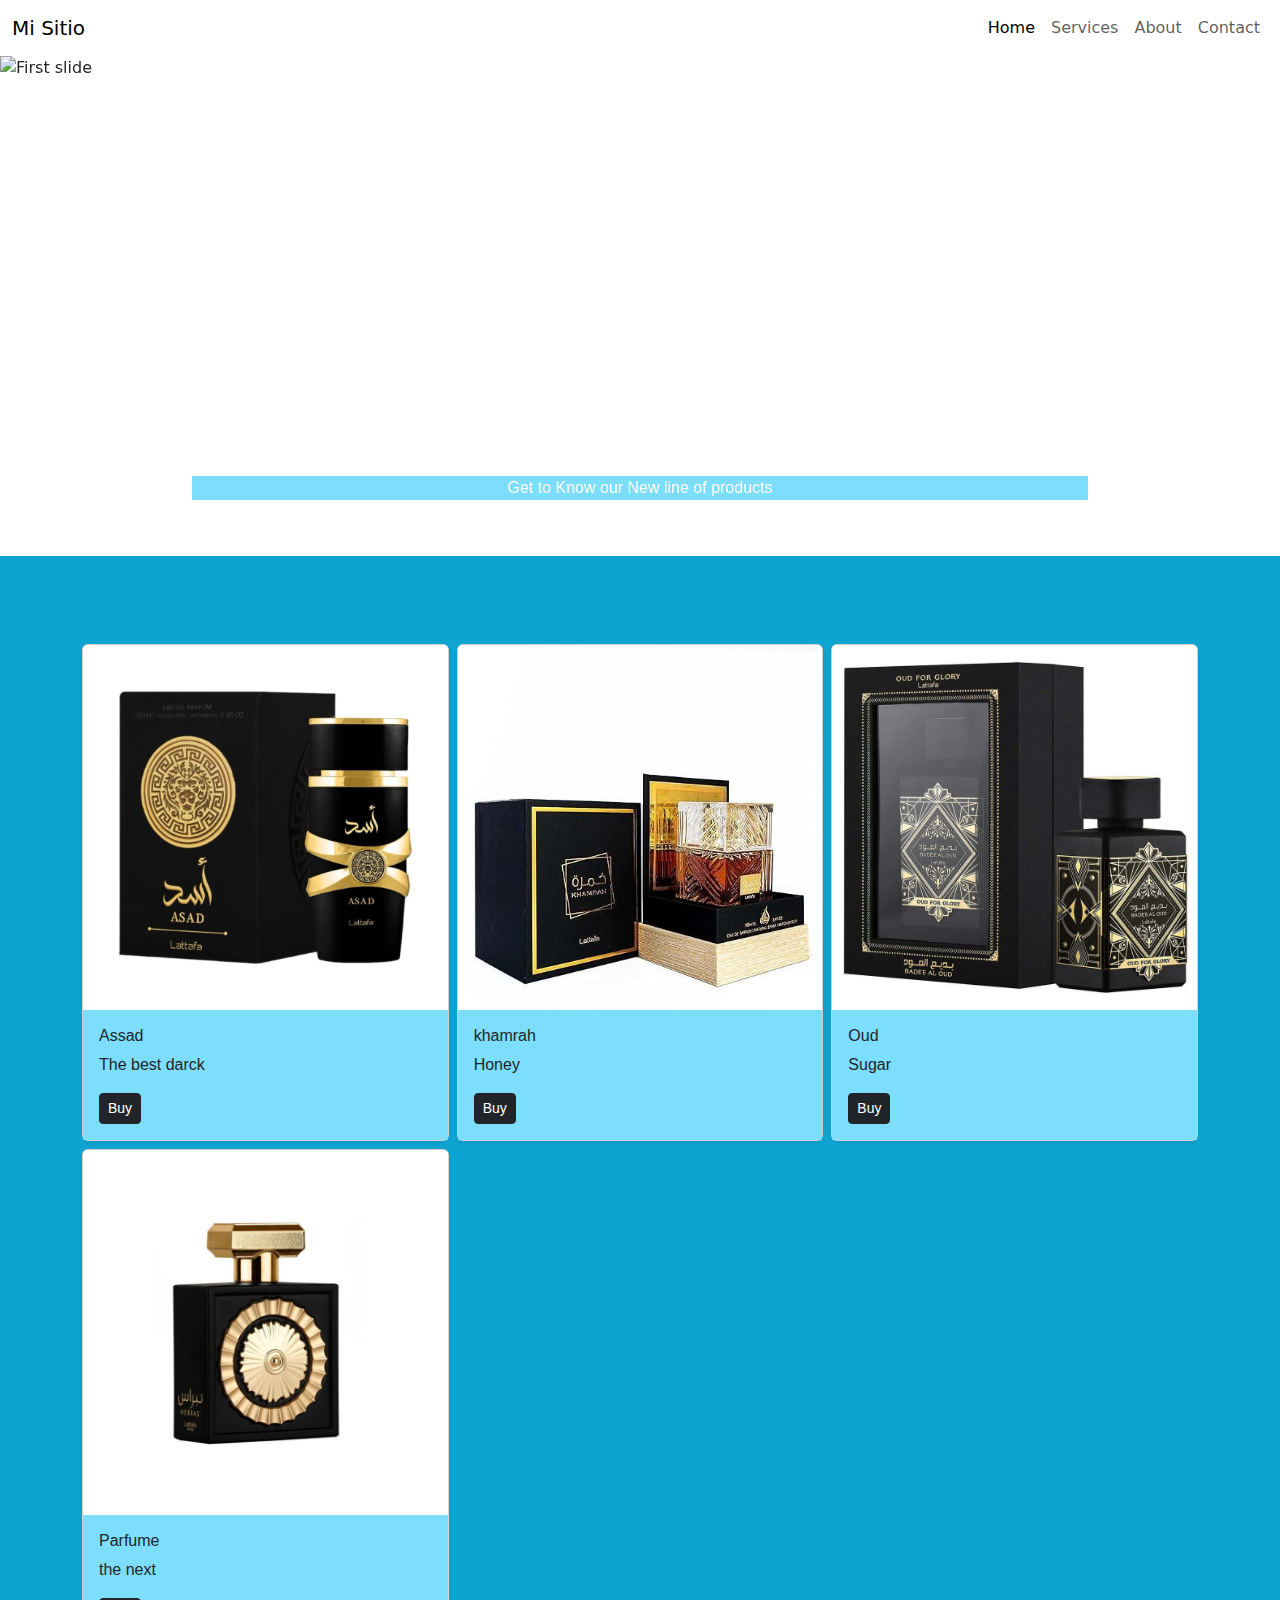
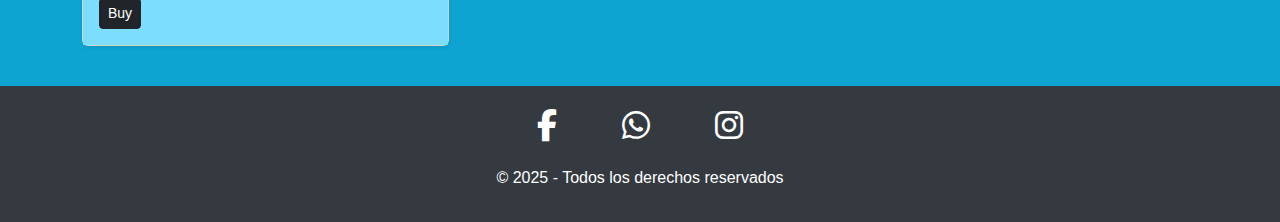
==== recurses/index.html @ 49cc1442 "Update: for estructuration the proyect" ====
<!DOCTYPE html>
<html lang="en">
<head>
    <meta charset="UTF-8">
    <meta name="viewport" content="width=device-width, initial-scale=1.0">
    <link rel="stylesheet" href="./webs/views/index.css">
    <link href="https://cdn.jsdelivr.net/npm/bootstrap@5.3.2/dist/css/bootstrap.min.css" rel="stylesheet">
    <link rel="stylesheet" href="https://cdn.jsdelivr.net/npm/bootstrap@5.3.0/dist/css/bootstrap.min.css">
    <link rel="stylesheet" href="../webs/views/assets/css/index.css">
    <title>Document</title>
</head>
<body>
    
    <header>
        <!--Miguel nabvar-->
        <nav class="navbar navbar-expand-lg " >
            <div class="container-fluid">
                <a class="navbar-brand" href="#">Mi Sitio</a>
                <button class="navbar-toggler" type="button" data-bs-toggle="collapse" data-bs-target="#navbarNav" aria-controls="navbarNav" aria-expanded="false" aria-label="Toggle navigation">
                    <span class="navbar-toggler-icon"></span>
                </button>
                <div class="collapse navbar-collapse" id="navbarNav">
                    <ul class="navbar-nav ms-auto">
                        <li class="nav-item">
                            <a class="nav-link active" href="#">Home</a>
                        </li>
                        <li class="nav-item">
                            <a class="nav-link" href="#">Services</a>
                        </li>
                        <li class="nav-item">
                            <a class="nav-link" href="#">About</a>
                        </li>
                        <li class="nav-item">
                            <a class="nav-link" href="#">Contact</a>
                        </li>
                    </ul>
                </div>
            </div>
        </nav>
             <!--Odalis Imagen Carrusel-->
        <section>
            <div id="carouselExampleIndicators" class="carousel slide" data-bs-ride="carousel">
                <ol class="carousel-indicators">
                  <li data-bs-target="#carouselExampleIndicators" data-bs-slide-to="0" class="active"></li>
                  <li data-bs-target="#carouselExampleIndicators" data-bs-slide-to="1"></li>
                  <li data-bs-target="#carouselExampleIndicators" data-bs-slide-to="2"></li>
                  <li data-bs-target="#carouselExampleIndicators" data-bs-slide-to="3"></li>
                  <li data-bs-target="#carouselExampleIndicators" data-bs-slide-to="4"></li>
                </ol>
                <div class="carousel-inner">
                  <div class="carousel-item active">
                    <img class="d-block w-100" src="assets/img/perfume1.png" alt="First slide">
                        <div class="carousel-caption d-none d-md-block">
                            <h5> Fragance </h5>
                            <p>Get to Know our New line of products</p>
                        </div>
                  </div>
                  <div class="carousel-item">
                    <img class="d-block w-100" src="assets/img/perfume3.png" alt="Second slide">
                  </div>
                  <div class="carousel-item">
                    <img class="d-block w-100" src="assets/img/perfume5.png" alt="Third slide">
                  </div>
                  <div class="carousel-item">
                    <img class="d-block w-100" src="assets/img/perfume4.png" alt="Quarter slide">
                  </div>
                  <div class="carousel-item">
                    <img class="d-block w-100" src="assets/img/perfume2.png" alt="Fifth slide">
                  </div>
                </div>
                <a class="carousel-control-prev" href="#carouselExampleIndicators" role="button" data-bs-slide="prev">
                    <span class="carousel-control-prev-icon" aria-hidden="true"></span>
                    <span class="visually-hidden">Previous</span>
                </a>
                <a class="carousel-control-next" href="#carouselExampleIndicators" role="button" data-bs-slide="next">
                    <span class="carousel-control-next-icon" aria-hidden="true"></span>
                    <span class="visually-hidden">Next</span>
                </a>
              </div>
        </section>
        <script src="https://cdn.jsdelivr.net/npm/bootstrap@5.3.0/dist/js/bootstrap.bundle.min.js"></script>

    </header>
    <main>
        <!--Marvin products and shop-->
        <section class="Productos">
            <div class="container mt-5">
                <div class="row g-2"> <!-- g-4 agrega espacio entre columnas -->
                    <!-- Tarjeta 1 -->
                    <div class="col-12 col-sm-6 col-md-4">
                        <div class="card text-dark shadow-sm">
                                <img src="../webs/views/assets/products/assad.jpeg" width="75%" class="card-img-top" alt="...">
                            <div class="card-body">
                                <h6 class="card-title">Assad</h6>
                                <p class="card-text" >The best darck</p>
                                <a href="#" class="btn btn-dark btn-sm">Buy</a>
                            </div>
                        </div>
                    </div>
                    <!-- Tarjeta 2 -->
                    <div class="col-12 col-sm-6 col-md-4">
                        <div class="card text-dark shadow-sm">
                            <img src="../webs/views/assets/products/khamrah.jpg" width="75%" class="card-img-top" alt="...">
                            <div class="card-body">
                                <h6 class="card-title">khamrah</h6>
                                <p class="card-text">Honey</p>
                                <a href="#" class="btn btn-dark btn-sm">Buy</a>
                            </div>
                        </div>
                    </div>
                    <!-- Tarjeta 3 -->
                    <div class="col-12 col-sm-6 col-md-4">
                        <div class="card text-dark shadow-sm">
                            <img src="../webs/views/assets/products/lataffa-oud-for-glory.jpg" width="75%" class="card-img-top" alt="...">
                            <div class="card-body">
                                <h6 class="card-title" >Oud</h6>
                                <p class="card-text" >Sugar</p>
                                <a href="#" class="btn btn-dark btn-sm">Buy</a>
                            </div>
                        </div>
                    </div>

                    <!-- Tarjeta 4 -->
                    <div class="col-12 col-sm-6 col-md-4">
                        <div class="card text-dark shadow-sm">
                            <img src="../webs/views/assets/products/perfume-nebras-by-lattafa.jpg" width="75%" class="card-img-top" alt="...">
                            <div class="card-body">
                                <h6 class="card-title" >Parfume</h6>
                                <p class="card-text">the next</p>
                                <a href="#" class="btn btn-dark btn-sm">Buy</a>
                            </div>
                        </div>
                    </div>
                </div>
            </div>

            

            
        </section>
        <!--diego commets for clients-->
    </main>
      <!--Arriza Footer and social media-->
      <!DOCTYPE html>
      <html lang="es">
      <head>
          <meta charset="UTF-8">
          <meta name="viewport" content="width=device-width, initial-scale=1.0">
          <title>Footer Responsive</title>
          <link rel="stylesheet" href="https://cdn.jsdelivr.net/npm/bootstrap@5.3.0/dist/css/bootstrap.min.css">
          <link rel="stylesheet" href="https://cdnjs.cloudflare.com/ajax/libs/font-awesome/6.5.1/css/all.min.css">
          
      </head>
      <body>
          <footer class="footer text-center">
              <div class="container">
                  <div class="row">
                      <div class="col-md-12">
                          <div class="social-icons">
                              <a href="#" target="_blank"><i class="fab fa-facebook-f"></i></a>
                              <a href="#" target="_blank"><i class="fab fa-whatsapp"></i></a>
                              <a href="https://www.instagram.com/mv_perfum?igsh=MXh4MGJ6bDgxbmZwMQ==" target="_blank"><i class="fab fa-instagram"></i></a>
                          </div>
                          <p class="mt-3">&copy; 2025 - Todos los derechos reservados</p>
                      </div>
                  </div>
              </div>
          </footer>
          <script src="https://cdn.jsdelivr.net/npm/bootstrap@5.3.0/dist/js/bootstrap.bundle.min.js"></script>
      </body>
      </html>
      
</body>
</html>
---- webs/views/assets/css/index.css ----
:root {
    --primary-color: #0ea4d1;
    --secondary-color: #7cddfd;
    --success-color: #d9b68b;
    --text--color: #07344a;
    --warning-color: ##351d15;
    --font-family-sans-serif: -apple-system, BlinkMacSystemFont, "Segoe UI", Roboto, "Helvetica Neue", Arial, "Noto Sans", sans-serif, "Apple Color Emoji", "Segoe UI Emoji", "Segoe UI Symbol", "Noto Color Emoji";
    --font-family-monospace: SFMono-Regular, Menlo, Monaco, Consolas, "Liberation Mono", "Courier New", monospace;
}




.Productos{
    background-color: var(--primary-color);
    font-family: var(--font-family-monospace);
    padding: 2.5rem; 
}

.card-body , p {
    background: var(--secondary-color);
    color: var(--text-color);
    font-family: var(--font-family-sans-serif);
}

.carousel-item img {
    height: 500px; 
    object-fit: cover;
}

.carousel-indicators li::after {
    display: none !important;
}

.carousel-indicators {
    list-style: none;
}

@media (max-width: 768px) {
    .carousel-item img {
        max-height: 200px;
    }
}


.footer {
            background-color: #343a40;
            color: white;
            padding: 1rem 0;
              }
              .footer p{
                background-color: #343a40;
                color: white;
                  }
.social-icons a {
            color: white;
            font-size: 32px;
            margin: 0 10px;
            transition: 0.3s;
            padding: 20px;
              }
.social-icons a:hover {
            color: #17a2b8;
              }
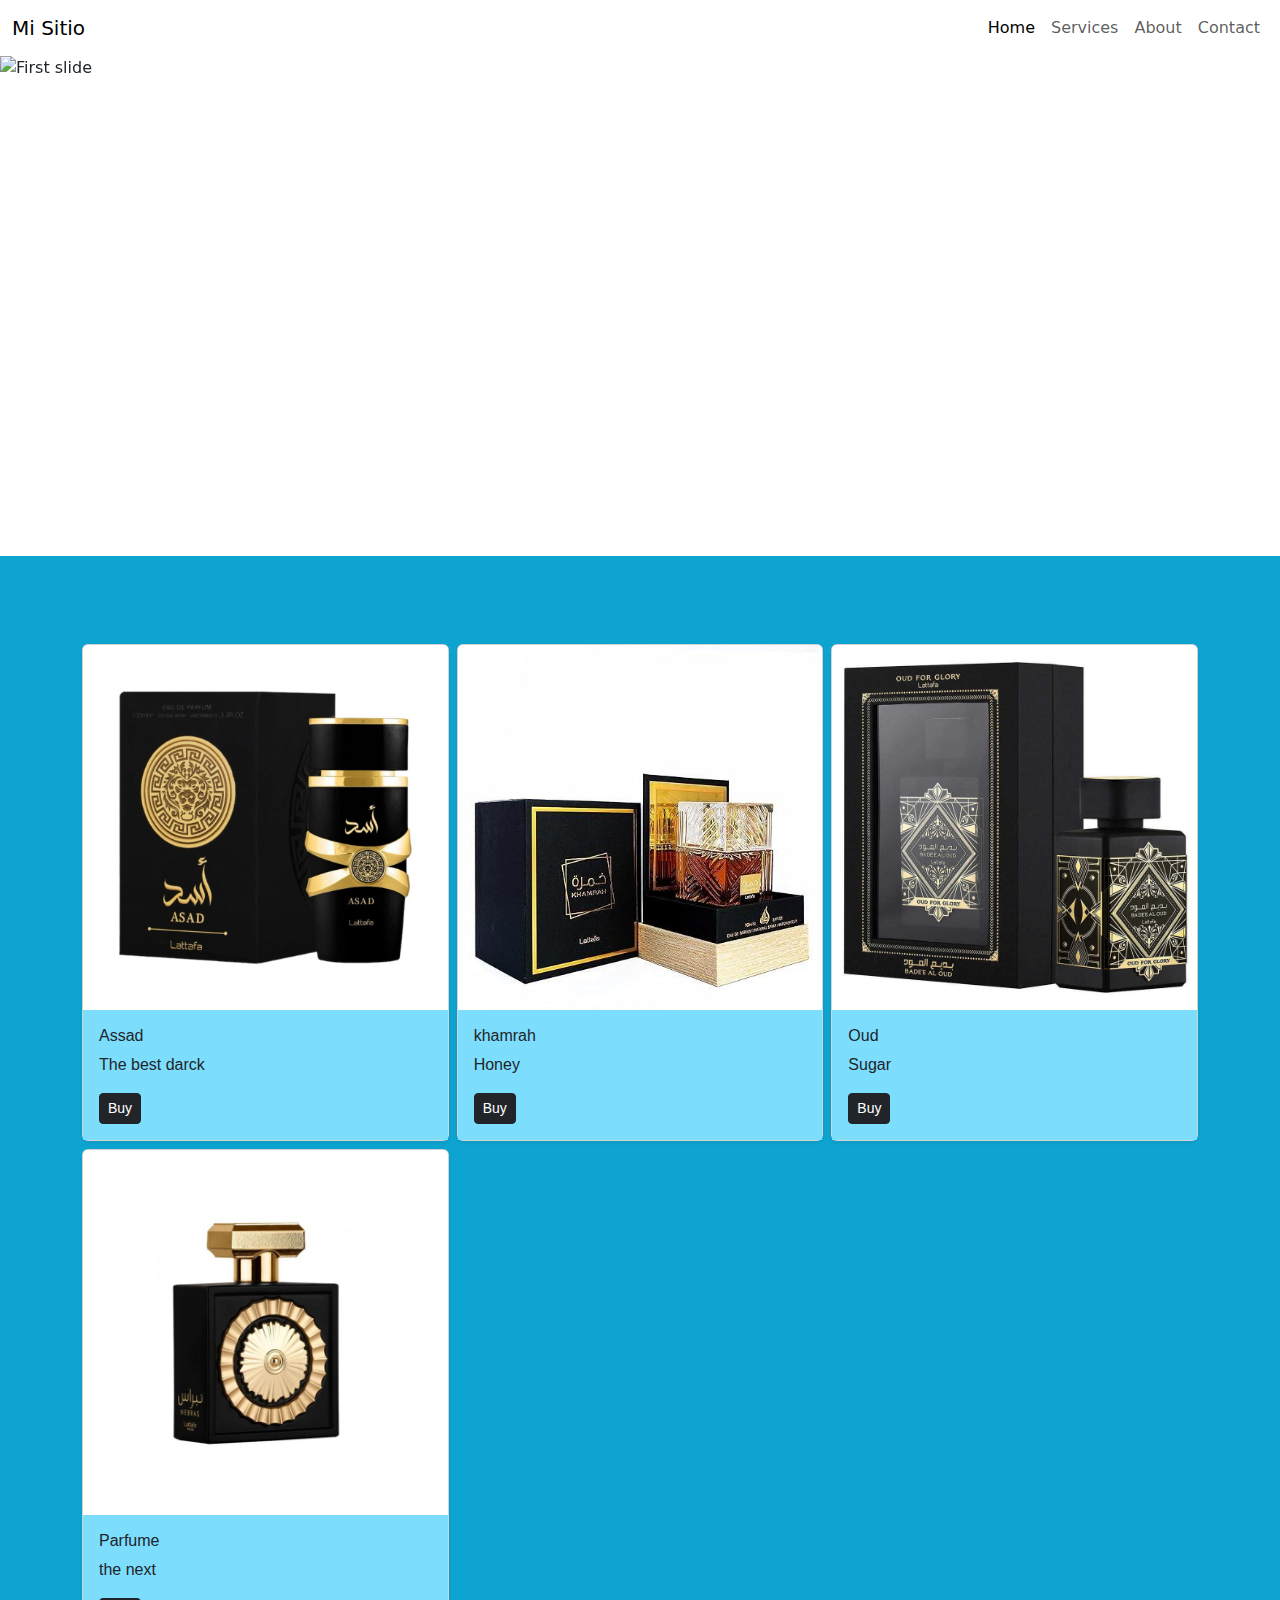
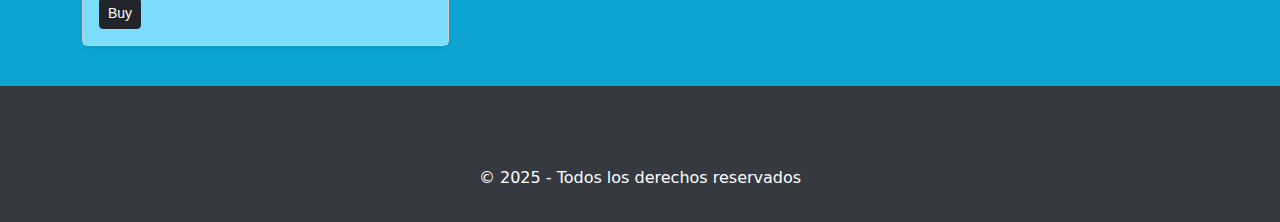
==== commit e8f28ce8: "Resolve conflict the Marvin" ====
--- a/recurses/index.html
+++ b/recurses/index.html
@@ -6,8 +6,10 @@
     <link rel="stylesheet" href="./webs/views/index.css">
     <link href="https://cdn.jsdelivr.net/npm/bootstrap@5.3.2/dist/css/bootstrap.min.css" rel="stylesheet">
     <link rel="stylesheet" href="https://cdn.jsdelivr.net/npm/bootstrap@5.3.0/dist/css/bootstrap.min.css">
+
     <link rel="stylesheet" href="../webs/views/assets/css/index.css">
     <title>Document</title>
+
 </head>
 <body>
     
@@ -89,10 +91,12 @@
                     <!-- Tarjeta 1 -->
                     <div class="col-12 col-sm-6 col-md-4">
                         <div class="card text-dark shadow-sm">
+
                                 <img src="../webs/views/assets/products/assad.jpeg" width="75%" class="card-img-top" alt="...">
                             <div class="card-body">
                                 <h6 class="card-title">Assad</h6>
                                 <p class="card-text" >The best darck</p>
+
                                 <a href="#" class="btn btn-dark btn-sm">Buy</a>
                             </div>
                         </div>
@@ -100,10 +104,12 @@
                     <!-- Tarjeta 2 -->
                     <div class="col-12 col-sm-6 col-md-4">
                         <div class="card text-dark shadow-sm">
+
                             <img src="../webs/views/assets/products/khamrah.jpg" width="75%" class="card-img-top" alt="...">
                             <div class="card-body">
                                 <h6 class="card-title">khamrah</h6>
                                 <p class="card-text">Honey</p>
+
                                 <a href="#" class="btn btn-dark btn-sm">Buy</a>
                             </div>
                         </div>
@@ -111,10 +117,12 @@
                     <!-- Tarjeta 3 -->
                     <div class="col-12 col-sm-6 col-md-4">
                         <div class="card text-dark shadow-sm">
+                        
                             <img src="../webs/views/assets/products/lataffa-oud-for-glory.jpg" width="75%" class="card-img-top" alt="...">
                             <div class="card-body">
                                 <h6 class="card-title" >Oud</h6>
                                 <p class="card-text" >Sugar</p>
+
                                 <a href="#" class="btn btn-dark btn-sm">Buy</a>
                             </div>
                         </div>
@@ -123,35 +131,22 @@
                     <!-- Tarjeta 4 -->
                     <div class="col-12 col-sm-6 col-md-4">
                         <div class="card text-dark shadow-sm">
+
                             <img src="../webs/views/assets/products/perfume-nebras-by-lattafa.jpg" width="75%" class="card-img-top" alt="...">
                             <div class="card-body">
                                 <h6 class="card-title" >Parfume</h6>
                                 <p class="card-text">the next</p>
+
                                 <a href="#" class="btn btn-dark btn-sm">Buy</a>
                             </div>
                         </div>
                     </div>
                 </div>
             </div>
-
-            
-
             
         </section>
-        <!--diego commets for clients-->
+        <!--arriaza comment-->
     </main>
-      <!--Arriza Footer and social media-->
-      <!DOCTYPE html>
-      <html lang="es">
-      <head>
-          <meta charset="UTF-8">
-          <meta name="viewport" content="width=device-width, initial-scale=1.0">
-          <title>Footer Responsive</title>
-          <link rel="stylesheet" href="https://cdn.jsdelivr.net/npm/bootstrap@5.3.0/dist/css/bootstrap.min.css">
-          <link rel="stylesheet" href="https://cdnjs.cloudflare.com/ajax/libs/font-awesome/6.5.1/css/all.min.css">
-          
-      </head>
-      <body>
           <footer class="footer text-center">
               <div class="container">
                   <div class="row">
@@ -166,9 +161,6 @@
                   </div>
               </div>
           </footer>
-          <script src="https://cdn.jsdelivr.net/npm/bootstrap@5.3.0/dist/js/bootstrap.bundle.min.js"></script>
-      </body>
-      </html>
-      
 </body>
+<script src="https://cdn.jsdelivr.net/npm/bootstrap@5.3.0/dist/js/bootstrap.bundle.min.js"></script> 
 </html>
--- a/webs/views/assets/css/index.css
+++ b/webs/views/assets/css/index.css
@@ -17,7 +17,7 @@
     padding: 2.5rem; 
 }
 
-.card-body , p {
+.card-body  {
     background: var(--secondary-color);
     color: var(--text-color);
     font-family: var(--font-family-sans-serif);
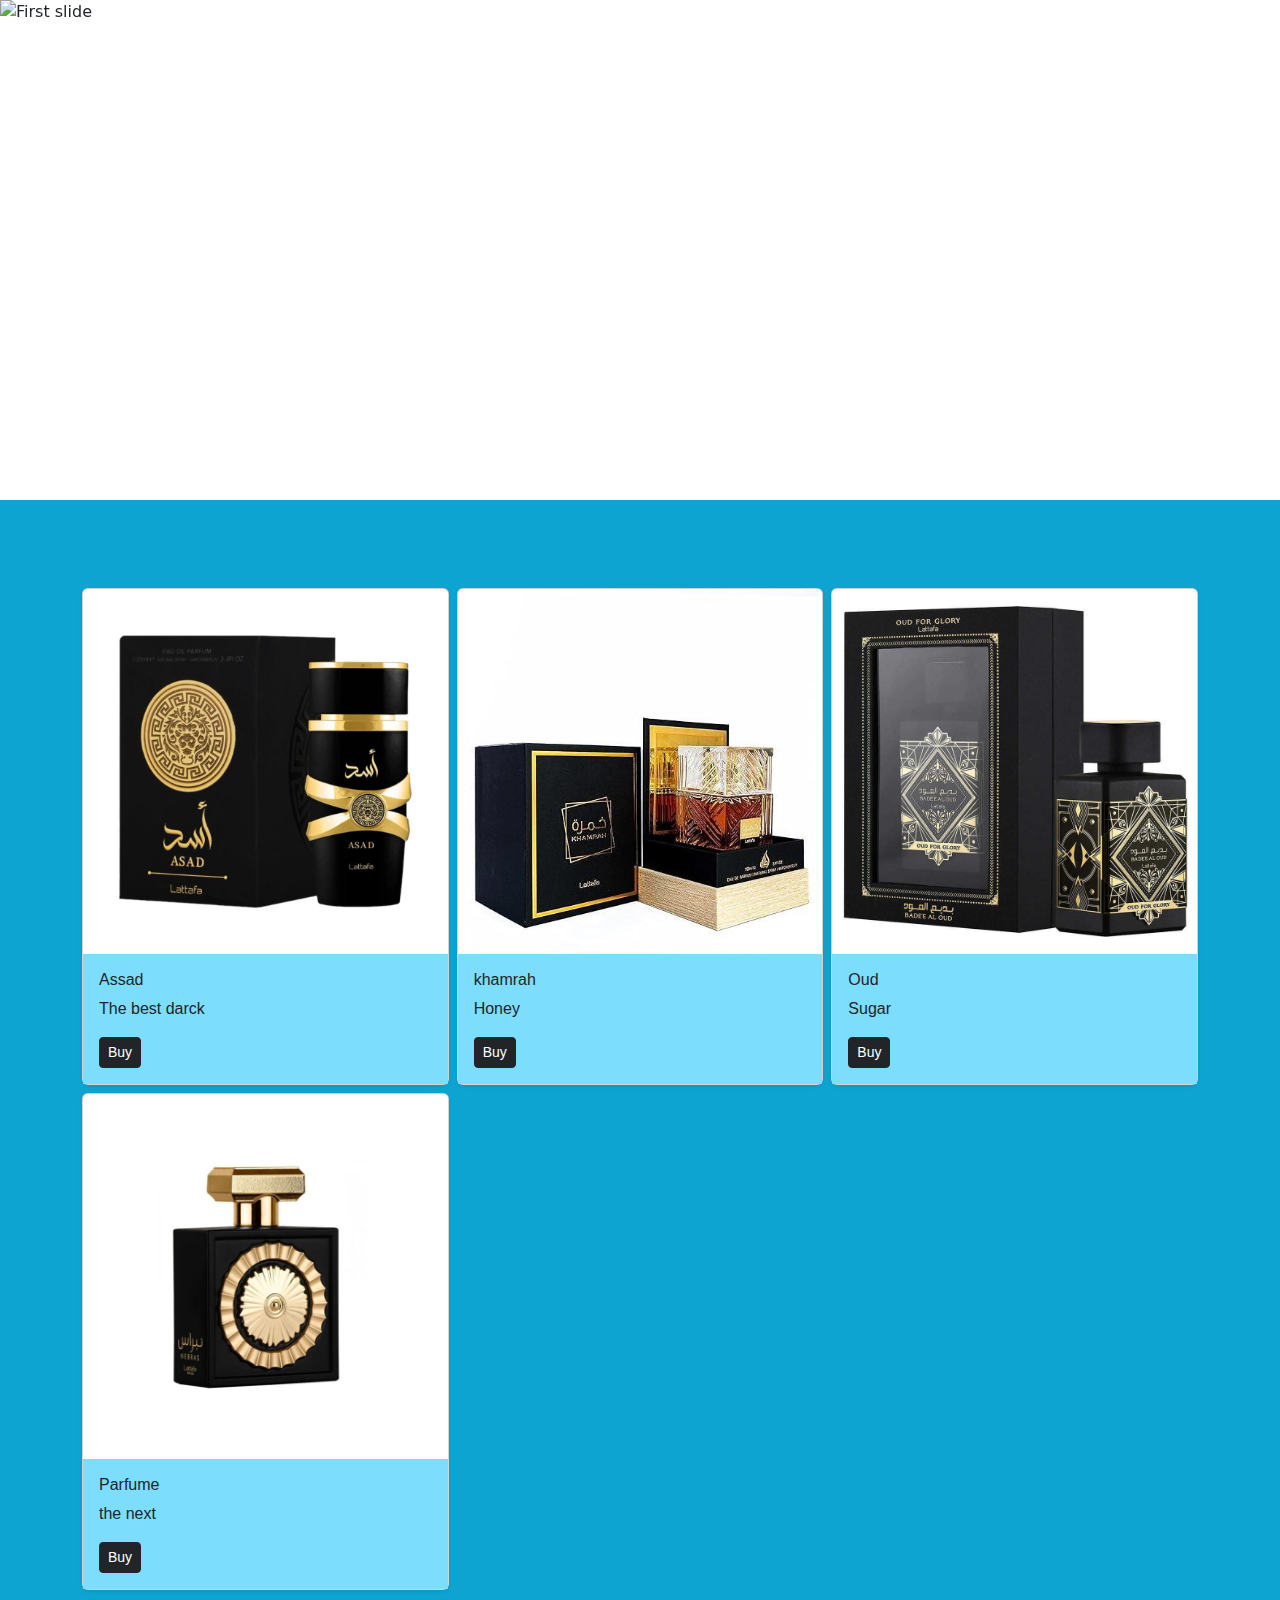
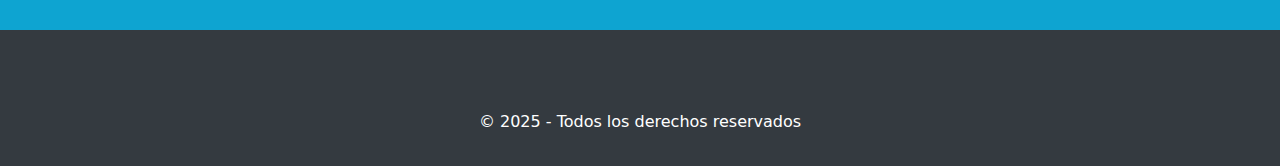
==== commit a9dec73b: "update navbar of html to php" ====
--- a/recurses/index.html
+++ b/recurses/index.html
@@ -15,30 +15,7 @@
     
     <header>
         <!--Miguel nabvar-->
-        <nav class="navbar navbar-expand-lg " >
-            <div class="container-fluid">
-                <a class="navbar-brand" href="#">Mi Sitio</a>
-                <button class="navbar-toggler" type="button" data-bs-toggle="collapse" data-bs-target="#navbarNav" aria-controls="navbarNav" aria-expanded="false" aria-label="Toggle navigation">
-                    <span class="navbar-toggler-icon"></span>
-                </button>
-                <div class="collapse navbar-collapse" id="navbarNav">
-                    <ul class="navbar-nav ms-auto">
-                        <li class="nav-item">
-                            <a class="nav-link active" href="#">Home</a>
-                        </li>
-                        <li class="nav-item">
-                            <a class="nav-link" href="#">Services</a>
-                        </li>
-                        <li class="nav-item">
-                            <a class="nav-link" href="#">About</a>
-                        </li>
-                        <li class="nav-item">
-                            <a class="nav-link" href="#">Contact</a>
-                        </li>
-                    </ul>
-                </div>
-            </div>
-        </nav>
+       
              <!--Odalis Imagen Carrusel-->
         <section>
             <div id="carouselExampleIndicators" class="carousel slide" data-bs-ride="carousel">
